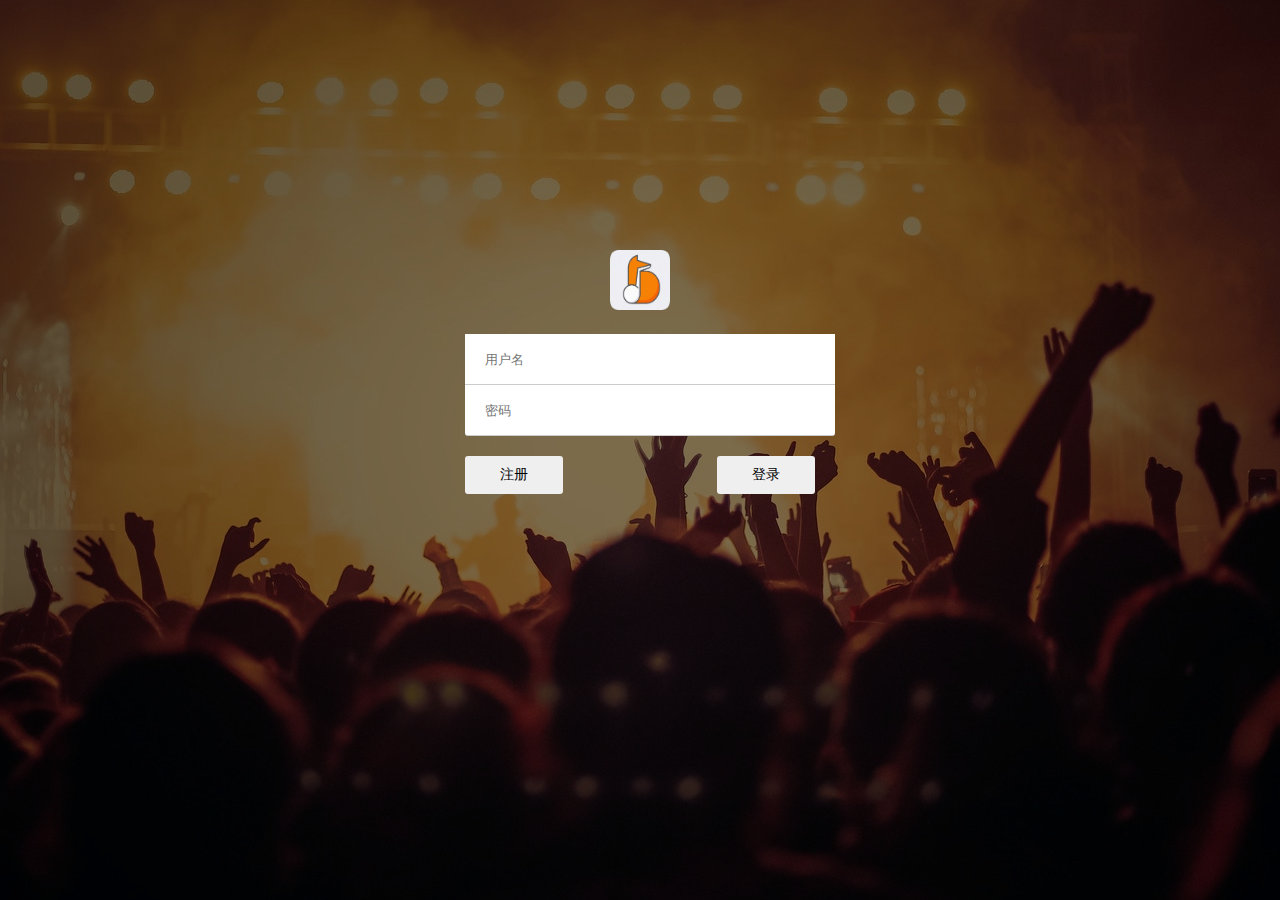
==== login.html @ 839f7379 "update" ====
<!DOCTYPE html>
<html lang="en">
<head>
    <meta charset="UTF-8">
    <meta name="viewport" content="width=device-width, initial-scale=1.0">
    <title>Document</title>
    <link rel="icon" href="img/favicon.ico" type="image/x-icon" />
    <link rel="stylesheet" href="http://at.alicdn.com/t/font_2290297_wxkconx6f8f.css">
</head>
<style>
    *{
        padding:0;
        margin:0;
    }
html,body{
    width: 100%;
    height: 100%;
}
.main{
    width: 100%;
    height: 100%;
    background: url('img/image/login-bg.jpg') no-repeat center;
    position: relative;
}
.main::before{
    content: '';
    display: block;
    position: absolute;
    width: 100%;
    height: 100%;
    left: 0;
    top: 0;
    background: rgba(0,0,0,0.5);
}
.content{
    position: absolute;
    left: 0;
    right: 0;
    top: 0;
    bottom: 0;
    margin: auto;
    width: 350px;
    height: 400px;
}
.title{
    color: #fff;
    text-align: center;
    margin-bottom: 20px;
}
.title img{
    width: 60px;
    height: 60px;
}
form>label{
    width: 100%;
    display: flex;
    align-items: center;
    background: #fff;
    padding: 5px 10px;
}
form>label:first-child{
    border-bottom: 1px solid#ccc;
    border-top-left-radius: 3px;
    border-top-right-radius: 3px;
}
form>label:nth-child(2){    
    border-bottom: 1px solid#ccc;
}
form>label:nth-child(3){
    border-bottom: 1px solid#ccc;
    border-bottom-left-radius: 3px;
    border-bottom-right-radius: 3px;
    margin-bottom: 20px;
}
form>label i {
    font-size: 20px !important;
}
form input{
    flex: 1;
    outline: none;
    box-shadow: none;
    height: 30px;
    border:none;
    padding: 5px 10px;
}
.login-box{
    display: flex;
    justify-content: space-between;
}
button{
    border: 0;
    outline: none;
    padding: 10px 35px;
    border-radius: 3px;
    cursor: pointer;
    font-size: 14px;
}
</style>
<body>
    <div class="main">
        <div class="content">
            <div class="title">
                <img src="img/yjtp.png" alt="">
            </div>
            <form>
                <label>
                    <i class="iconfont icon-phone"></i>
                    <input type="text" placeholder="手机号">
                </label>
                <label>
                    <i class="iconfont icon-user"></i>
                    <input type="text" placeholder="用户名">
                </label>
                <label>
                    <i class="iconfont icon-lock"></i>
                    <input type="password" placeholder="密码">
                </label>
                <div class="login-box">
                    <button>注册 <i class="iconfont icon-changjiantou"></i></button>
                    <button>登录</button>
                    <button>去登录</button>
                </div>
            </form>
        </div>
    </div>
</body>
</html>
<script>
    let btn = document.querySelectorAll('button');
    let label = document.getElementsByTagName('label');
    console.log(label)
    btn[1].onclick = function (e){
        e.preventDefault();
        window.location.href = 'index.html';
    }
    btn[0].onclick = function (e){
        e.preventDefault();
        label[0].style.display = 'flex';
        btn[2].style.display = 'block';
        btn[1].style.display = 'none';
    }
    btn[2].onclick = function (e){
        e.preventDefault();
        label[0].style.display = 'none';
        this.style.display = 'none';
        btn[1].style.display = 'block';
    }
    let isRegister = window.location.search ? window.location.search.slice(-1) - 0 : 0 ;
    if (isRegister) {
        label[0].style.display = 'flex';
        btn[1].style.display = 'none';
        btn[2].style.display = 'block';
    } else {
        label[0].style.display = 'none';
        btn[1].style.display = 'block';
        btn[2].style.display = 'none';
    }
</script>
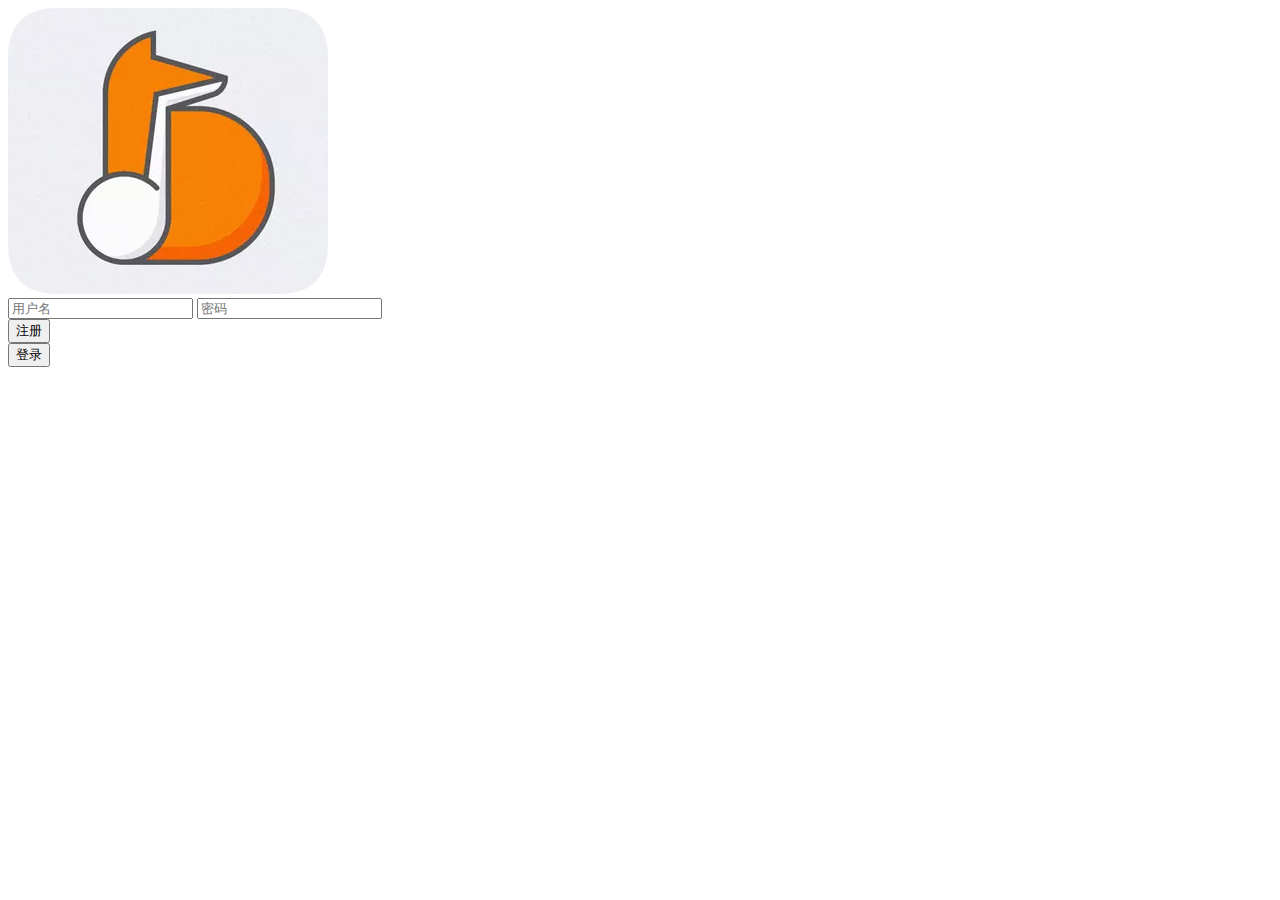
==== commit 4be341f6: "添加歌曲" ====
--- a/login.html
+++ b/login.html
@@ -5,7 +5,7 @@
     <meta name="viewport" content="width=device-width, initial-scale=1.0">
     <title>Document</title>
     <link rel="icon" href="img/favicon.ico" type="image/x-icon" />
-    <link rel="stylesheet" href="http://at.alicdn.com/t/font_2290297_wxkconx6f8f.css">
+    <link rel="stylesheet" href="https://at.alicdn.com/t/font_2290297_vt4znrrhv1.css>
 </head>
 <style>
     *{
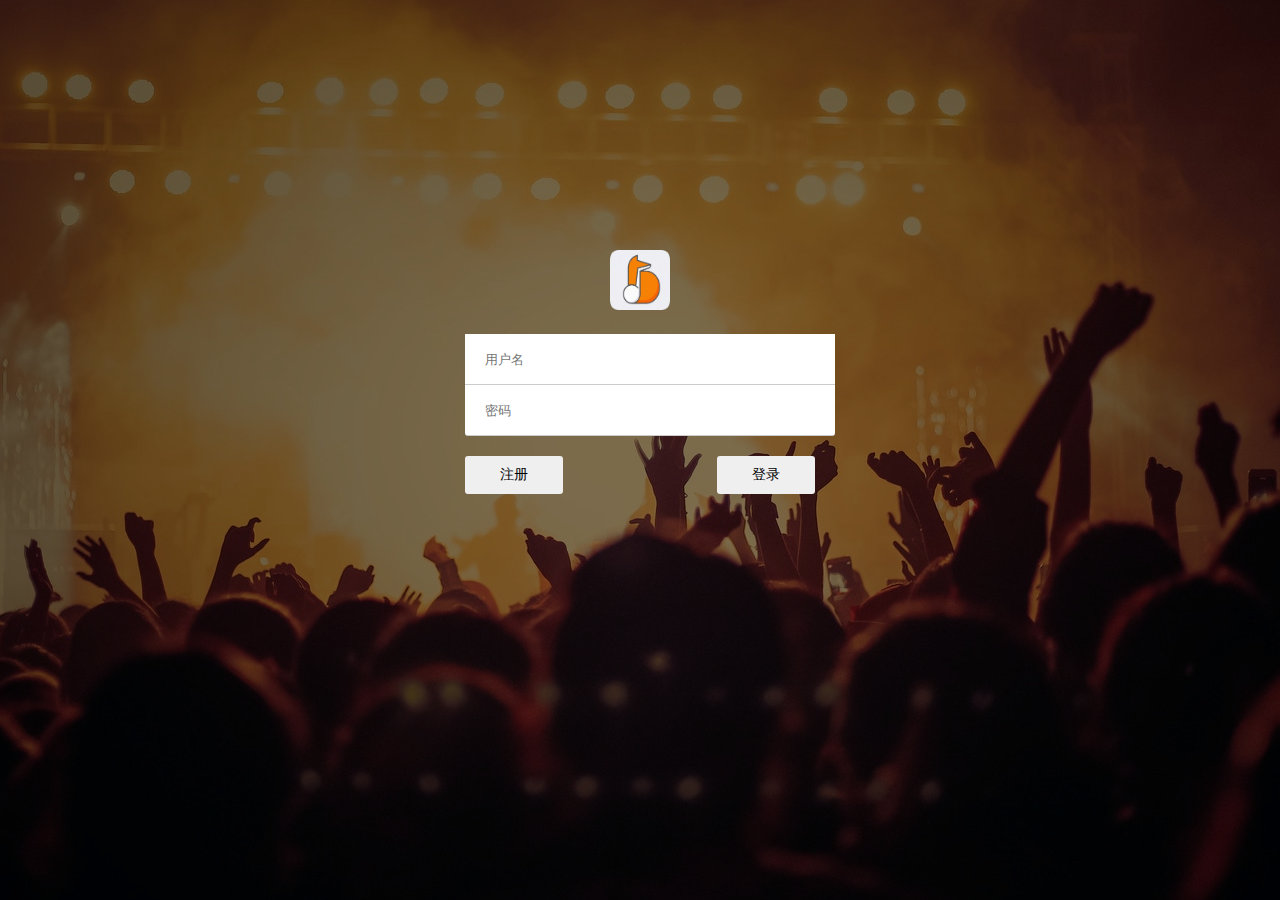
==== commit 22234f9a: "update" ====
--- a/login.html
+++ b/login.html
@@ -5,7 +5,7 @@
     <meta name="viewport" content="width=device-width, initial-scale=1.0">
     <title>Document</title>
     <link rel="icon" href="img/favicon.ico" type="image/x-icon" />
-    <link rel="stylesheet" href="https://at.alicdn.com/t/font_2290297_vt4znrrhv1.css>
+    <link rel="stylesheet" href="https://at.alicdn.com/t/font_2290297_rh8qhfaqxa.css">
 </head>
 <style>
     *{
